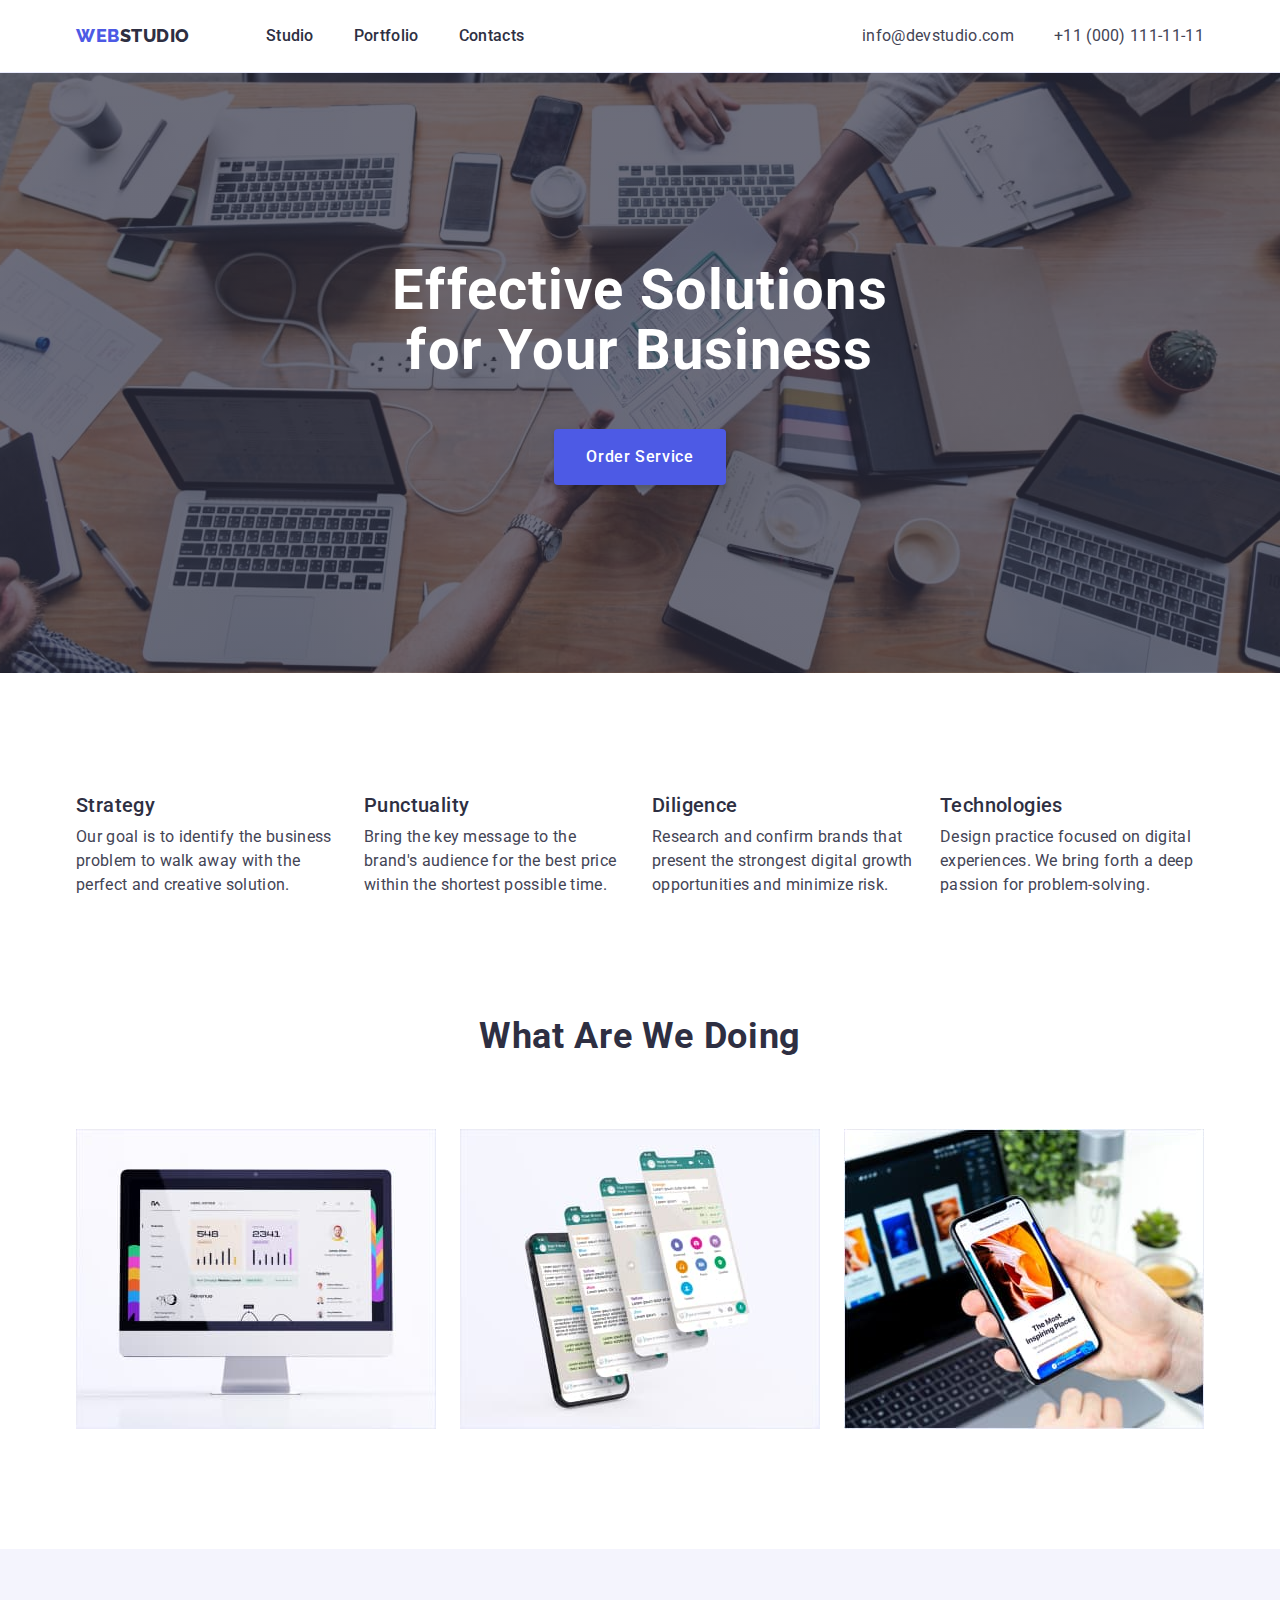
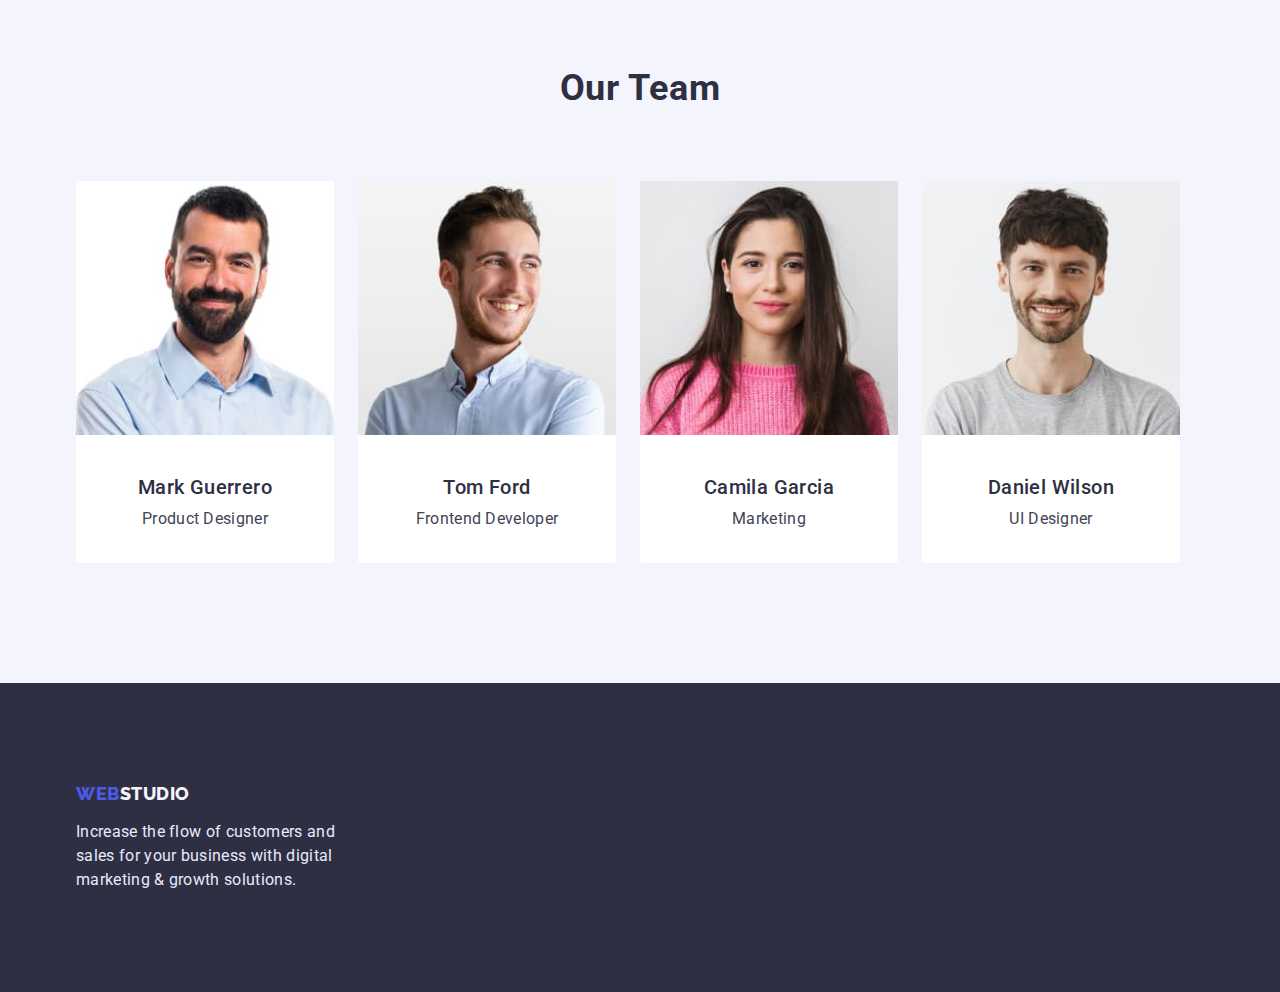
==== index.html @ 7dbf4156 "Hero+image" ====
<!DOCTYPE html>
<html lang="en">
  <head>
    <meta charset="UTF-8" />
    <meta http-equiv="X-UA-Compatible" content="IE=edge" />
    <meta name="viewport" content="width=device-width, initial-scale=1.0" />
    <title>Effective Solutions for Your Business</title>
    <link href="
https://cdn.jsdelivr.net/npm/modern-normalize@1.1.0/modern-normalize.min.css
" rel="stylesheet"></link>

    <link rel="preconnect" href="https://fonts.googleapis.com" />
    <link rel="preconnect" href="https://fonts.gstatic.com" crossorigin />
    <link
      href="https://fonts.googleapis.com/css2?family=Raleway:wght@800&family=Roboto:wght@400;500;700;900&display=swap"
      rel="stylesheet"
    />

    <link rel="stylesheet" href="./css/styles.css" />
  </head>
  <body>
    <!--HEADER-->
    <header class="header">
      <div class="container header-container">
      <nav class="navigation">
        <a class="logotype" href="./index.html">Web<span class="logotype-part-header">Studio</span></a>
        <ul class="header-list list">
          <li class="header-item">
            <a class="header-link link" href="">Studio</a>
          </li>
          <li class="header-item">
            <a class="header-link link" href="./portfolio.html">Portfolio</a>
          </li>
          <li class="header-item">
            <a class="header-link link" href="">Contacts</a>
          </li>
        </ul>
      </nav>
      <address class="address">
        <ul class="contact-list">
          <li>
            <a class="email" href="mailto:info@devstudio.com">info@devstudio.com</a>
          </li>
          <li>
            <a class="tel" href="tel:+110001111111">+11 (000) 111-11-11</a>
          </li>
        </ul>
      </address>
      </div>
    </header>
    <!--HERO-->
    <main>
      <section class="hero">
        <div class="hero-wrap">
        <h1 class="hero-titel">Effective Solutions for Your Business</h1>
        <button class="modal-btn" type="button">Order Service</button>
        </div>
      </section>
    
      <!--FEATURE-->
      <section class="feature section">
        <div class="container">
        <h2 class="feature-title">Features</h2>
        <ul class="feature-list">
          <li class="feature-item">
            <h3 class="feature-subtitle">Strategy</h3>
            <p class="feature-text">
              Our goal is to identify the business problem to walk away with the
              perfect and creative solution.
            </p>
          </li>
          <li class="feature-item">
            <h3 class="feature-subtitle">Punctuality</h3>
            <p class="feature-text">
              Bring the key message to the brand's audience for the best price
              within the shortest possible time.
            </p>
          </li>
          <li class="feature-item">
            <h3 class="feature-subtitle">Diligence</h3>
            <p class="feature-text">
              Research and confirm brands that present the strongest digital
              growth opportunities and minimize risk.
            </p>
          </li>
          <li class="feature-item">
            <h3 class="feature-subtitle">Technologies</h3>
            <p class="feature-text">
              Design practice focused on digital experiences. We bring forth a
              deep passion for problem-solving.
            </p>
          </li>
        </ul>
        </div>
      </section>
      <!--WORK-->
      <section class="works section">
        <div class="container">
        <h2 class="works-title">What are we doing</h2>

        <ul class="works-list">
          <li class="works-item">
            <img
              class="works-img"
              src="./images/monitor.jpg"
              alt="monitor"
              width="360"
              height="300"
            />
          </li>
          <li class="works-item">
            <img
              class="works-img"
              src="./images/menu.jpg"
              alt="menu"
              width="360"
              height="300"
            />
          </li>
          <li class="works-item">
            <img
              class="works-img"
              src="./images/smartphon.jpg"
              alt="smartphon"
              width="360"
              height="300"
            />
          </li>
        </ul>
        </div>
      </section>
      <!--TEAM-->
      <section class="team section">
        <div class="container">
        <h2 class="team-title">Our Team</h2>
        <ul class="team-list">
          <li class="team-item">
            <img
              class="team-img"
              src="./images/mark.jpg"
              alt="Mark"
              width="264"
              height="260"
            />
            <div class="team-wrap">
            <h3 class="team-name">Mark Guerrero</h3>
            <p class="team-position">Product Designer</p>
            </div>
          </li>

          <li class="team-item">
            <img
              class="team-img"
              src="./images/tom.jpg"
              alt="Tom"
              width="264"
              height="260"
            />
            <div class="team-wrap">
            <h3 class="team-name">Tom Ford</h3>
            <p class="team-position">Frontend Developer</p>
            </div>
          </li>

          <li class="team-item">
            <img
              class="team-img"
              src="./images/camila.jpg"
              alt="Camila"
              width="264"
              height="260"
            />
            <div class="team-wrap">
            <h3 class="team-name">Camila Garcia</h3>
            <p class="team-position">Marketing</p>
            </div>
          </li>

          <li class="team-item">
            <img
              class="team-img"
              src="./images/daniel.jpg"
              alt="Daniel"
              width="264"
              height="260"
            /><div class="team-wrap">
            <h3 class="team-name">Daniel Wilson</h3>
            <p class="team-position">UI Designer</p>
            </div>
          </li>
        </ul>
        </div>
      </section>
    </main>
    <!--FOOTER-->
      <footer class="footer">
        <div class="container">
      <a class="logotype-footer" href="./index.html">Web<span class="logotype-part-footer">Studio</span></a>
      <p class="footer-text">
        Increase the flow of customers and sales for your business with digital
        marketing & growth solutions.
      </p>
        </div>
      </footer>
  </body>
</html>
---- css/styles.css ----
:root {
  --primary-font: "Roboto", sans-serif;
  --secondary-font: "Raleway", sans-serif;
  --primary-text-color: #2e2f42;
  --secondary-text-color: #434455;
  --accent-color: #404bbf;
  --white-color: #ffffff;
  --background-color: #f4f4fd;
}

ul,
ol {
  list-style: none;
  text-decoration: none;
}

.list {
  list-style: none;
}

.link {
  text-decoration: none;
}

a {
  text-decoration: none;
}

body {
  font-family: "Roboto", sans-serif;
}

h1,
h2,
h3,
h4,
p {
  margin-top: 0;
  margin-bottom: 0;
}

ul,
ol {
  margin-top: 0;
  margin-bottom: 0;
  padding-left: 0;
}

img {
  display: block;
  max-width: 100%;
  height: auto;
}

* {
  box-sizing: border-box;
}

/*======================= HEADER =======================*/
.section {
  padding-top: 120px;
  /* padding-bottom: 120px;*/
}

.header {
  padding-top: 24px;
  padding-bottom: 24px;
  border-bottom: 1px solid #e7e9fc;
}

.header-container {
  display: flex;
  align-items: center;
}

.navigation {
  display: flex;
  align-items: center;
}

.logotype {
  font-family: "Raleway", sans-serif;
  font-weight: 800;
  font-size: 18px;
  line-height: 1.33;
  display: flex;
  align-items: center;
  letter-spacing: 0.03em;
  text-transform: uppercase;
  color: #4d5ae5;
  margin-right: 76px;
}

.logotype-part-header {
  color: #2e2f42;
}

.header-list {
  display: flex;
  align-items: center;
}

.header-item:not(:last-child) {
  margin-right: 40px;
}

.header-link {
  font-weight: 500;
  font-size: 16px;
  line-height: 1.5;
  letter-spacing: 0.02em;
  color: var(--primary-text-color);
}

.header-link:hover,
.header-link:focus {
  color: #4d5ae5;
}

.address {
  margin-left: auto;
}

.email {
  font-size: 16px;
  line-height: 1.5;
  letter-spacing: 0.02em;
  color: var(--secondary-text-color);
  font-style: normal;
}

.email:hover,
.email:focus {
  color: #4d5ae5;
}

.tel {
  font-size: 16px;
  line-height: 1.5;
  letter-spacing: 0.02em;
  color: var(--secondary-text-color);
  font-style: normal;
  margin-left: 40px;
}

.tel:hover,
.tel:focus {
  color: #4d5ae5;
}
.contact-list {
  display: flex;
  align-items: center;
}

/*======================= HERO =======================*/
.hero {
  text-align: center;
  padding-top: 188px;
  padding-bottom: 188px;
  background:  rgba(46, 47, 66, 0.7);
  background-image: linear-gradient(rgba(46, 47, 66, 0.7), rgba(46, 47, 66, 0.7)), url(../images/office.jpg);
  background-repeat: no-repeat;
  background-position: center;
  background-size: cover;

 
}

.hero-titel {
  font-size: 56px;
  line-height: 1.07;
  text-align: center;
  letter-spacing: 0.02em;
 /* background: var(--primary-text-color);*/
  color: var(--white-color);
  max-width: 500px;
  justify-content: center;
  margin-right: auto;
}

.modal-btn {
  padding-top: 16px;
  padding-bottom: 16px;
  padding-left: 32px;
  padding-right: 32px;
  font-weight: 500;
  font-family: "Roboto", sans-serif;
  font-size: 16px;
  line-height: 1.5;
  letter-spacing: 0.04em;
  cursor: pointer;
  background-color: #4d5ae5;
  color: var(--white-color);
  display: inline-block;
  border-radius: 4px;
  margin-top: 48px;
  box-shadow: 0px 4px 4px rgba(0, 0, 0, 0.15);
  border: none;
}

.modal-btn:hover,
.modal-btn:focus {
  background-color: var(--accent-color);
  color: var(--white-color);
}

.hero-wrap {
  display: inline-block;
}


/*======================= FEATURE =======================*/
.feature-title,
.filter-title {
  display: none;
}

.feature-list {
  display: flex;
  width: 264px;
  align-items: flex-start;
  padding: 0px;
  gap: 24px;
}

.feature-subtitle {
  font-family: "Roboto", sans-serif;
  font-weight: 500;
  font-size: 20px;
  line-height: 1.2;
  letter-spacing: 0.02em;
  color: var(--primary-text-color);
  margin-bottom: 8px;
  width: 264px;
}

.feature-text {
  font-family: "Roboto", sans-serif;
  font-size: 16px;
  line-height: 1.5;
  letter-spacing: 0.02em;
  color: var(--secondary-text-color);
  width: 264px;
}
/*======================= WORK =======================*/
.works {
  padding-bottom: 120px;
}
.works-title {
  font-size: 36px;
  line-height: 1.11;
  letter-spacing: 0.02em;
  text-transform: capitalize;
  color: var(--primary-text-color);
  text-align: center;
  margin-bottom: 72px;
}
.works-list {
  display: flex;
  gap: 24px;
}

/*======================== TEAM =======================*/
.team {
  background-color: var(--background-color);
  padding-bottom: 120px;
}

.team-title {
  font-size: 36px;
  line-height: 1.11;
  letter-spacing: 0.02em;
  text-transform: capitalize;
  color: var(--primary-text-color);
  text-align: center;
  margin-bottom: 72px;
}

.team-list {
  display: flex;
}
.team-name {
  font-weight: 500;
  font-size: 20px;
  line-height: 1.2;
  letter-spacing: 0.02em;
  color: var(--primary-text-color);
  margin: 8px;
  text-align: center;
}

.team-position {
  font-size: 16px;
  line-height: 1.5;
  letter-spacing: 0.02em;
  color: var(--secondary-text-color);
  text-align: center;
}

.team-item {
  /*flex-basis: calc((100%-64px) / 4);*/
  border-radius: 0px 0px 4px 4px;
  background-color: #ffffff;
  margin-right: 24px;
}
.team-wrap {
  padding-top: 32px;
  padding-bottom: 32px;
}
/*======================= FOOTER =======================*/

.footer-text {
  font-size: 16px;
  line-height: 1.5;
  letter-spacing: 0.02em;
  color: #e7e9fc;
  max-width: 264px;
  margin-top: 16px;
}

.logotype-part-footer {
  color: #f4f4fd;
}

.logotype-footer {
  font-family: "Raleway", sans-serif;
  color: #4d5ae5;
  font-weight: 800;
  font-size: 18px;
  line-height: 21px;

  display: flex;
  align-items: center;
  letter-spacing: 0.03em;
  text-transform: uppercase;
}
.footer {
  padding-top: 100px;
  padding-bottom: 100px;
  background-color: var(--primary-text-color);
}

/*======================= FILTER =======================*/
.portfolio-page {
  padding-top: 96px;
  padding-bottom: 120px;
}
.filter-btn {
  font-family: "Roboto", sans-serif;
  font-weight: 500;
  font-size: 16px;
  line-height: 1.5;
  display: flex;
  align-items: center;
  text-align: center;
  letter-spacing: 0.04em;
  color: #4d5ae5;
  padding: 12px 24px;
}

.filter-btn:hover,
.filter-btn:focus {
  background-color: var(--accent-color);
  color: var(--white-color);
}

.filter-list {
  display: flex;
  justify-content: center;
  gap: 24px;
  /* margin-top: 96px;*/
  margin-bottom: 72px;
}

/*======================= Project Card =======================*/
.card-title {
  font-weight: 500;
  font-size: 20px;
  line-height: 1.2;
  letter-spacing: 0.02em;
  color: var(--primary-text-color);
  margin-bottom: 8px;
}

.card-text {
  font-size: 16px;
  line-height: 1.5;
  letter-spacing: 0.02em;
  color: var(--secondary-text-color);
}

.card-list {
  display: flex;
  flex-wrap: wrap;
  column-gap: 24px;
  row-gap: 48px;
  margin-top: 72px;
}
.card-item {
  width: calc((100% - 48px) / 3);
  border: 1px solid #e7e9fc;
}

.card-wrap {
  padding-top: 32px;
  padding-bottom: 32px;
  padding-left: 16px;
}

/*======================= CONTAINER ==========================*/
.container {
  width: 1158px;
  padding-left: 15px;
  padding-right: 15px;

  margin-left: auto;
  margin-right: auto;
}
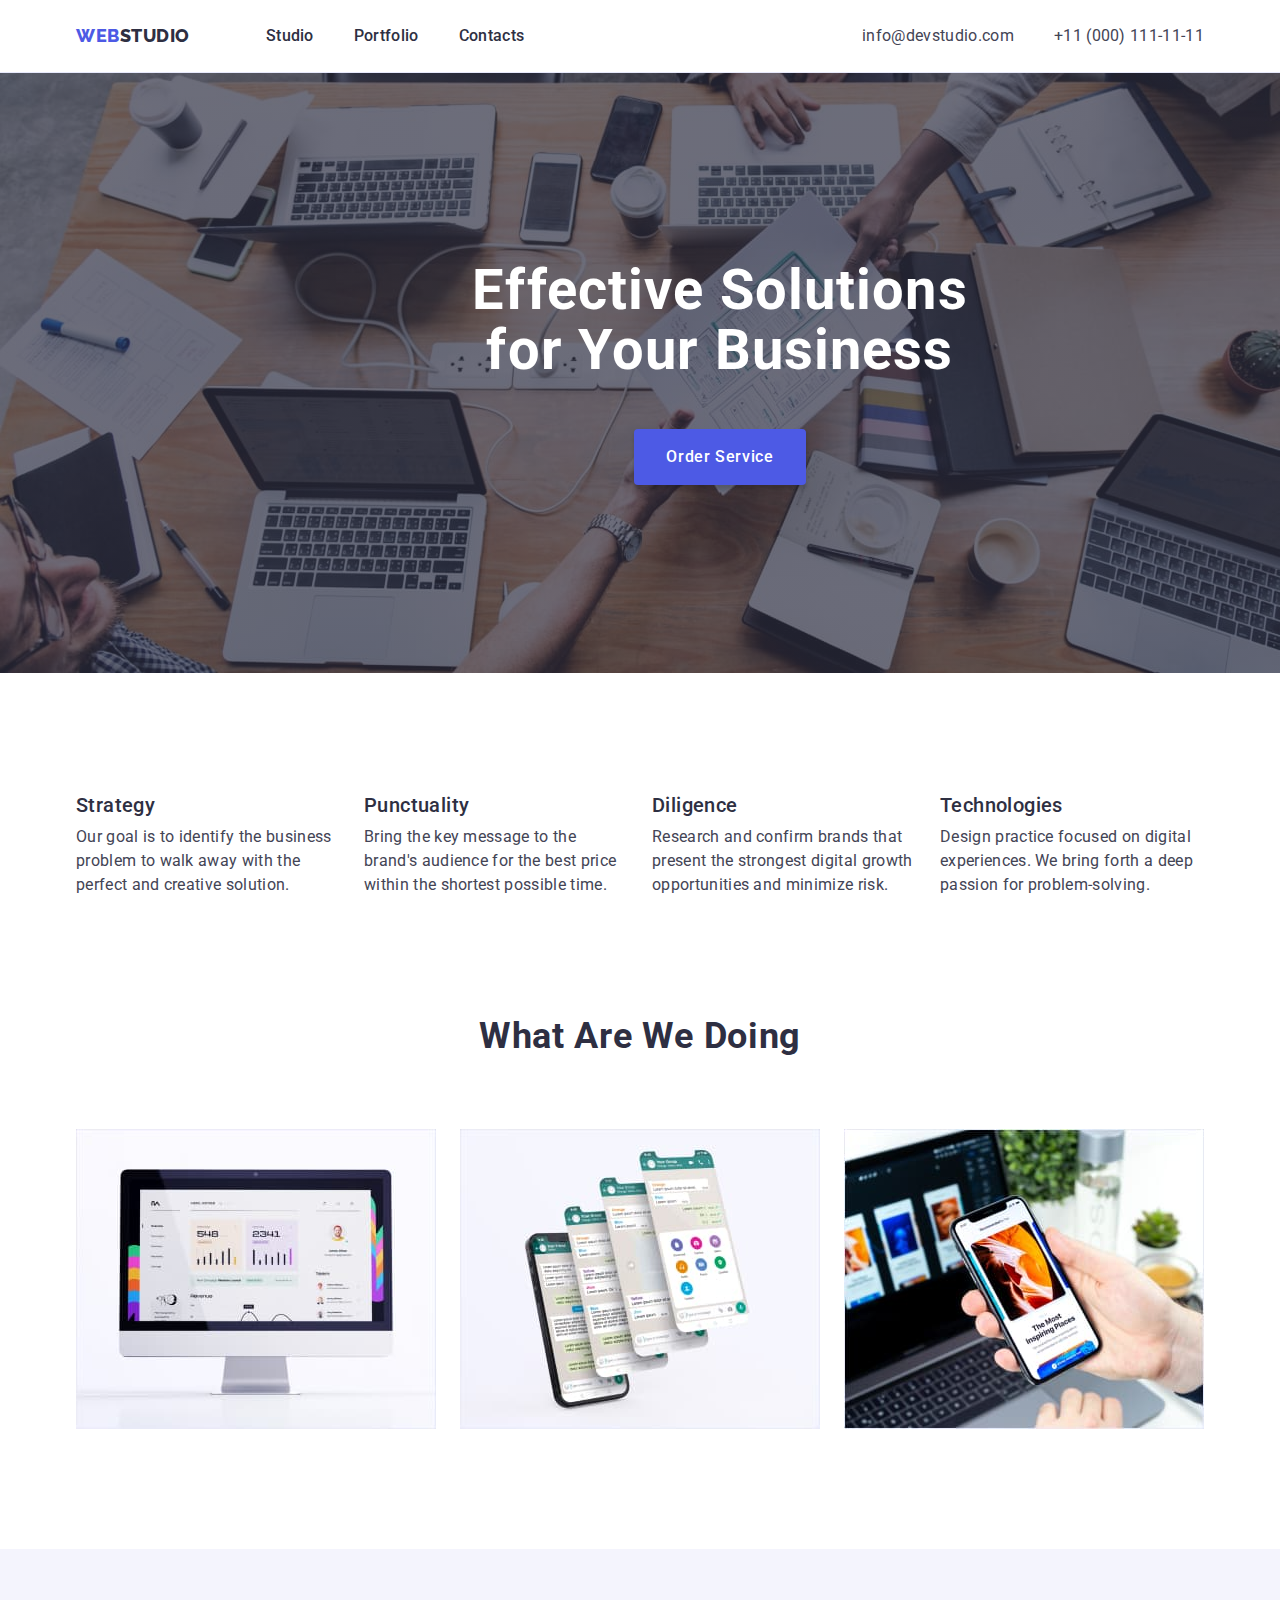
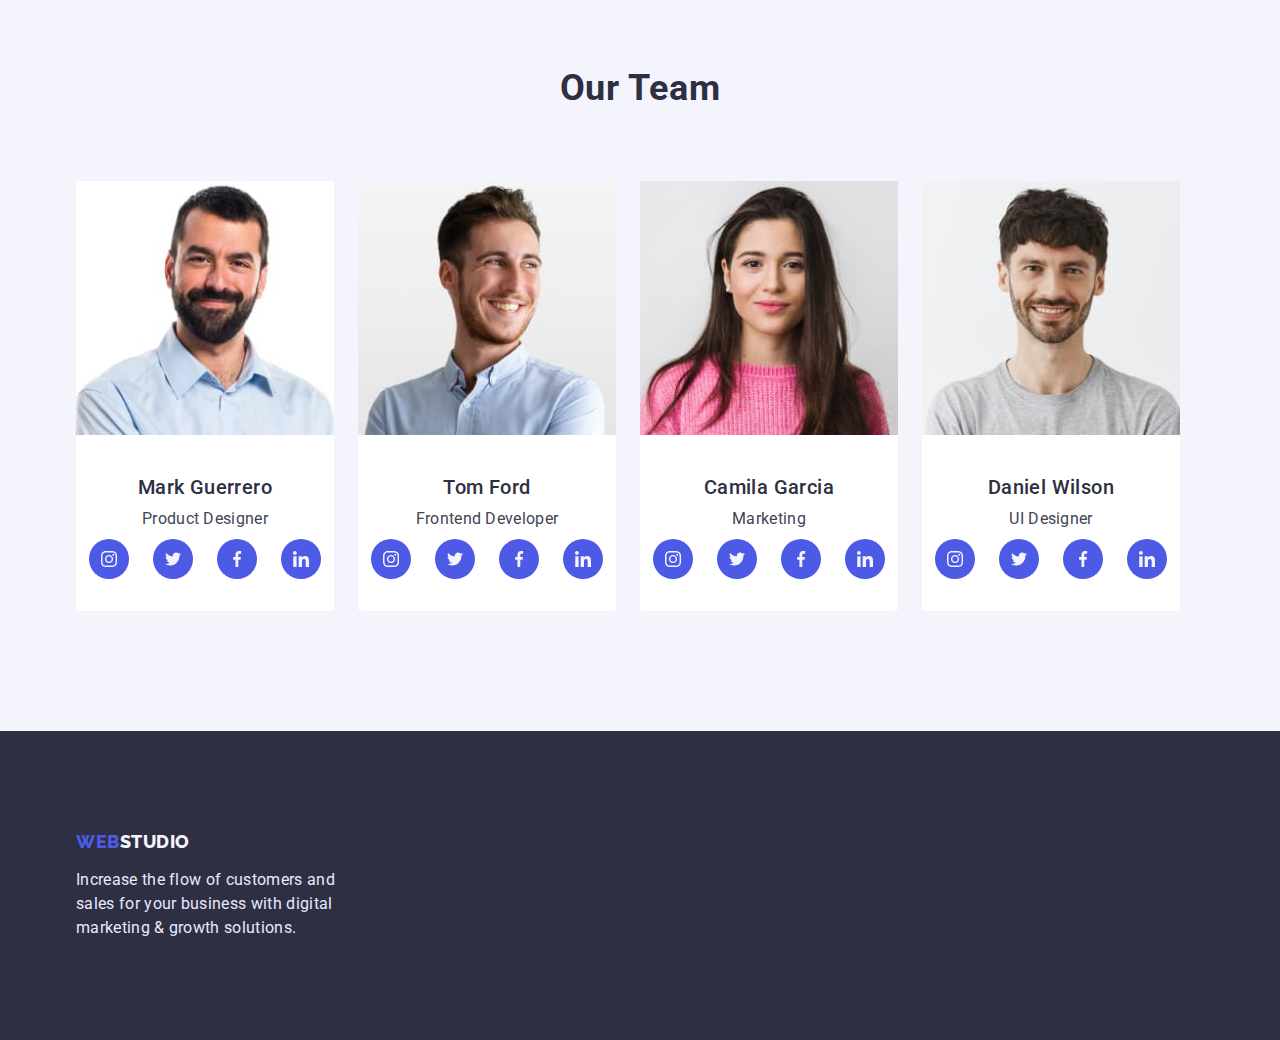
==== commit eccd82e1: "Team soc-icon" ====
--- a/index.html
+++ b/index.html
@@ -145,6 +145,36 @@
             <div class="team-wrap">
             <h3 class="team-name">Mark Guerrero</h3>
             <p class="team-position">Product Designer</p>
+            <ul class="team-soc-list list">
+              <li class="team-soc-item">
+                <a class="team-soc-link link" href="">
+                  <svg class="team-soc-icon" width="16" height="16">
+                    <use href="./images/icons.svg#icon-instagram"></use>
+                  </svg>
+                </a>
+              </li>
+              <li class="team-soc-item">
+                <a class="team-soc-link link" href="">
+                  <svg class="team-soc-icon" width="16" height="16">
+                    <use href="./images/icons.svg#icon-twitter"></use>
+                  </svg>
+                </a>
+              </li>
+              <li class="team-soc-item">
+                <a class="team-soc-link link" href="">
+                  <svg class="team-soc-icon" width="16" height="16">
+                    <use href="./images/icons.svg#icon-facebook"></use>
+                  </svg>
+                </a>
+              </li>
+              <li class="team-soc-item">
+                <a class="team-soc-link link" href="">
+                  <svg class="team-soc-icon" width="16" height="16">
+                    <use href="./images/icons.svg#icon-linkedin"></use>
+                  </svg>
+                </a>
+              </li>
+            </ul>
             </div>
           </li>
 
@@ -159,6 +189,35 @@
             <div class="team-wrap">
             <h3 class="team-name">Tom Ford</h3>
             <p class="team-position">Frontend Developer</p>
+            <ul class="team-soc-list list">
+              <li class="team-soc-item">
+                <a class="team-soc-link link" href="">
+                  <svg class="team-soc-icon" width="16" height="16">
+                    <use href="./images/icons.svg#icon-instagram"></use>
+                  </svg>
+                </a>
+              </li>
+              <li class="team-soc-item">
+                <a class="team-soc-link link" href="">
+                  <svg class="team-soc-icon" width="16" height="16">
+                    <use href="./images/icons.svg#icon-twitter"></use>
+                  </svg>
+                </a>
+              </li>
+              <li class="team-soc-item">
+                <a class="team-soc-link link" href="">
+                  <svg class="team-soc-icon" width="16" height="16">
+                  <use href="./images/icons.svg#icon-facebook"></use>
+                </svg></a>
+              </li>
+              <li class="team-soc-item">
+                <a class="team-soc-link link" href="">
+                  <svg class="team-soc-icon" width="16" height="16">
+                    <use href="./images/icons.svg#icon-linkedin"></use>
+                  </svg>
+                </a>
+              </li>
+            </ul>
             </div>
           </li>
 
@@ -173,6 +232,34 @@
             <div class="team-wrap">
             <h3 class="team-name">Camila Garcia</h3>
             <p class="team-position">Marketing</p>
+            <ul class="team-soc-list list">
+              <li class="team-soc-item">
+                <a class="team-soc-link link" href="">
+                  <svg class="team-soc-icon" width="16" height="16">
+                    <use href="./images/icons.svg#icon-instagram"></use>
+                  </svg>
+                </a>
+              </li>
+              <li class="team-soc-item">
+                <a class="team-soc-link link" href="">
+                  <svg class="team-soc-icon" width="16" height="16">
+                    <use href="./images/icons.svg#icon-twitter"></use>
+                  </svg>
+                </a>
+              </li>
+              <li class="team-soc-item">
+                <a class="team-soc-link link" href=""><svg class="team-soc-icon" width="16" height="16">
+                  <use href="./images/icons.svg#icon-facebook"></use>
+                </svg></a>
+              </li>
+              <li class="team-soc-item">
+                <a class="team-soc-link link" href="">
+                  <svg class="team-soc-icon" width="16" height="16">
+                    <use href="./images/icons.svg#icon-linkedin"></use>
+                  </svg>
+                </a>
+              </li>
+            </ul>
             </div>
           </li>
 
@@ -186,6 +273,35 @@
             /><div class="team-wrap">
             <h3 class="team-name">Daniel Wilson</h3>
             <p class="team-position">UI Designer</p>
+            <ul class="team-soc-list list">
+              <li class="team-soc-item">
+                <a class="team-soc-link link" href="">
+                  <svg class="team-soc-icon" width="16" height="16">
+                    <use href="./images/icons.svg#icon-instagram"></use>
+                  </svg>
+                </a>
+              </li>
+              <li class="team-soc-item">
+                <a class="team-soc-link link" href="">
+                  <svg class="team-soc-icon" width="16" height="16">
+                    <use href="./images/icons.svg#icon-twitter"></use>
+                  </svg>
+                </a>
+              </li>
+              <li class="team-soc-item">
+                <a class="team-soc-link link" href="">
+                  <svg class="team-soc-icon" width="16" height="16">
+                  <use href="./images/icons.svg#icon-facebook"></use>
+                </svg></a>
+              </li>
+              <li class="team-soc-item">
+                <a class="team-soc-link link" href="">
+                  <svg class="team-soc-icon" width="16" height="16">
+                    <use href="./images/icons.svg#icon-linkedin"></use>
+                  </svg>
+                </a>
+              </li>
+            </ul>
             </div>
           </li>
         </ul>
--- a/css/styles.css
+++ b/css/styles.css
@@ -157,6 +157,10 @@
   text-align: center;
   padding-top: 188px;
   padding-bottom: 188px;
+  min-width: 1440px;
+  height: 600px;
+  margin-left: auto;
+  margin-right: auto;
   background:  rgba(46, 47, 66, 0.7);
   background-image: linear-gradient(rgba(46, 47, 66, 0.7), rgba(46, 47, 66, 0.7)), url(../images/office.jpg);
   background-repeat: no-repeat;
@@ -295,6 +299,7 @@
   letter-spacing: 0.02em;
   color: var(--secondary-text-color);
   text-align: center;
+  margin-bottom: 8px;
 }
 
 .team-item {
@@ -307,6 +312,36 @@
   padding-top: 32px;
   padding-bottom: 32px;
 }
+
+.team-soc-list {
+  display: flex;
+  justify-content: center;
+  gap: 24px;
+
+}
+
+.team-soc-item {
+width: 40px;
+height: 40px;
+}
+
+.team-soc-link {
+  width: 100%;
+  height: 100%;
+  border-radius: 50%;
+  display: flex;
+  justify-content: center;
+  align-items: center;
+  background-color: #4d5ae5;
+
+}
+.team-soc-icon {
+  fill: #F4F4FD;
+}
+
+.team-soc-link:is(:hover, :focus) {
+  background-color: var(--accent-color);
+}
 /*======================= FOOTER =======================*/
 
 .footer-text {
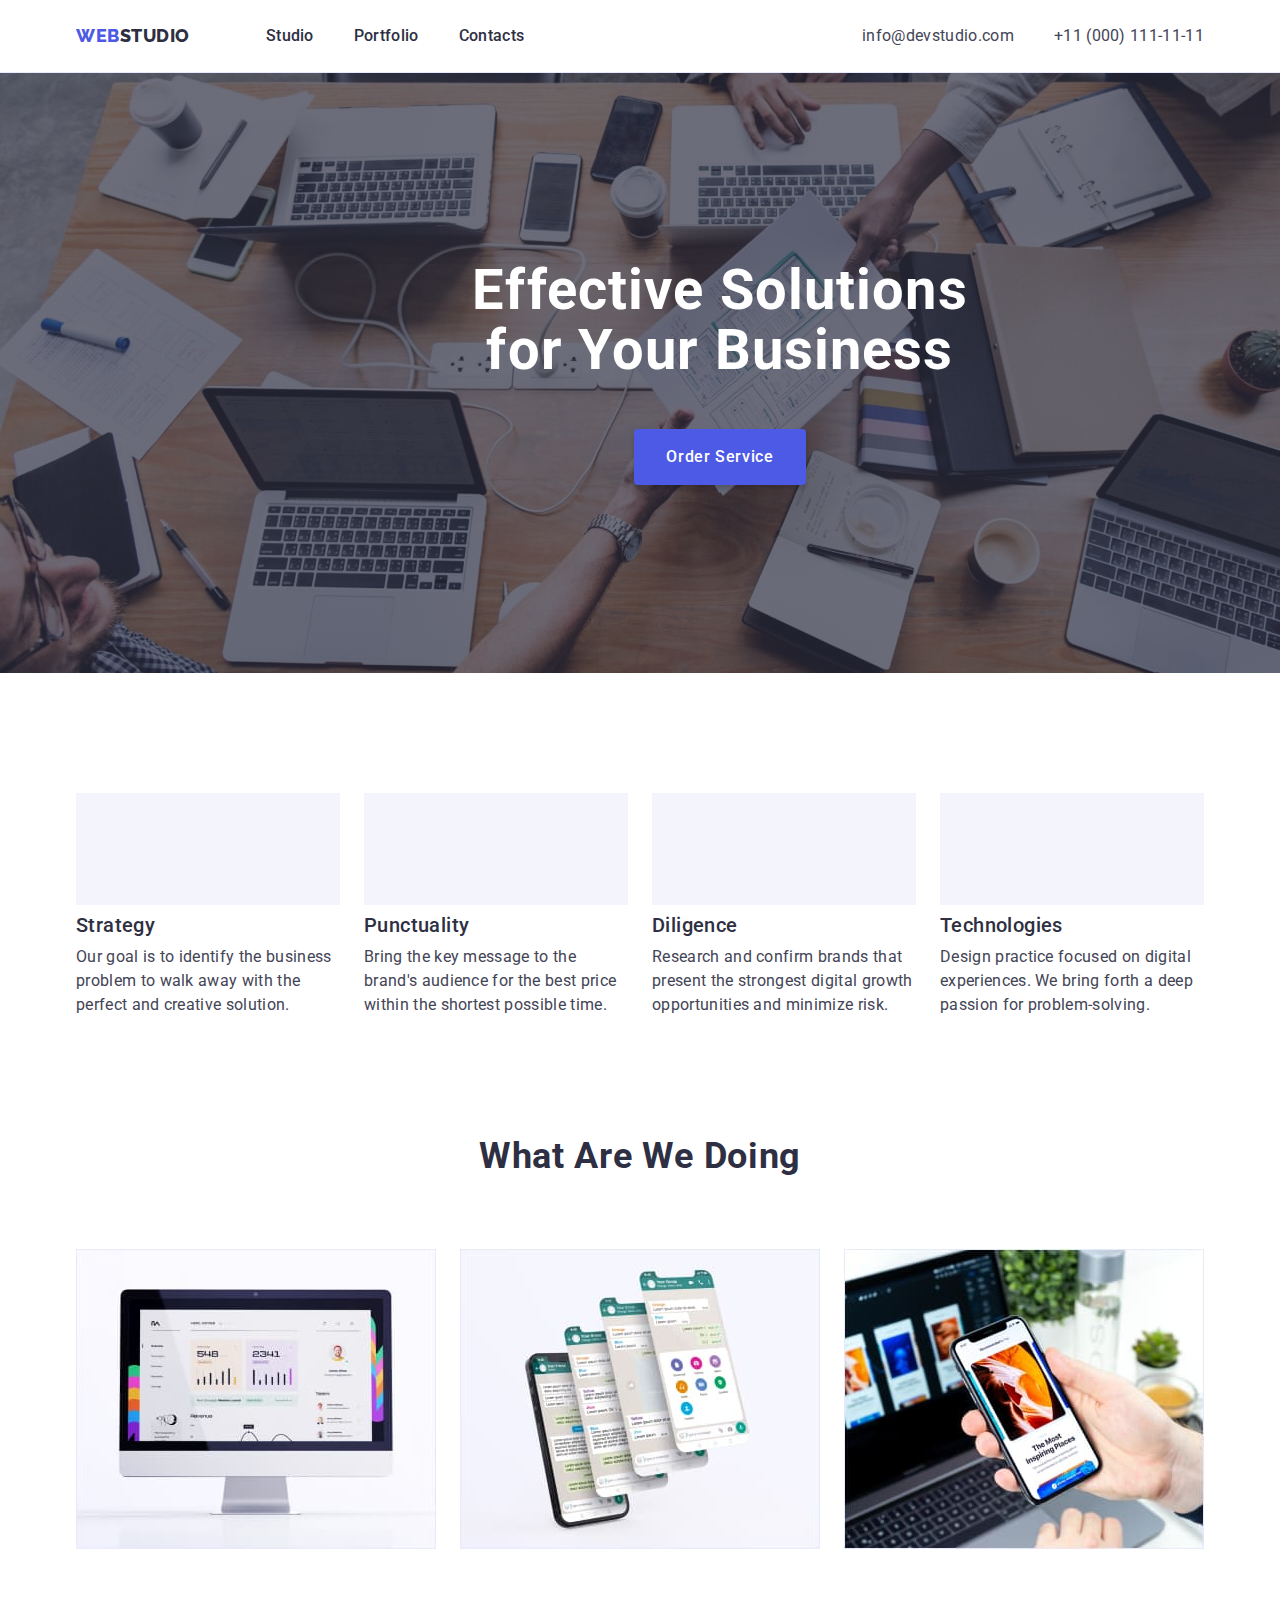
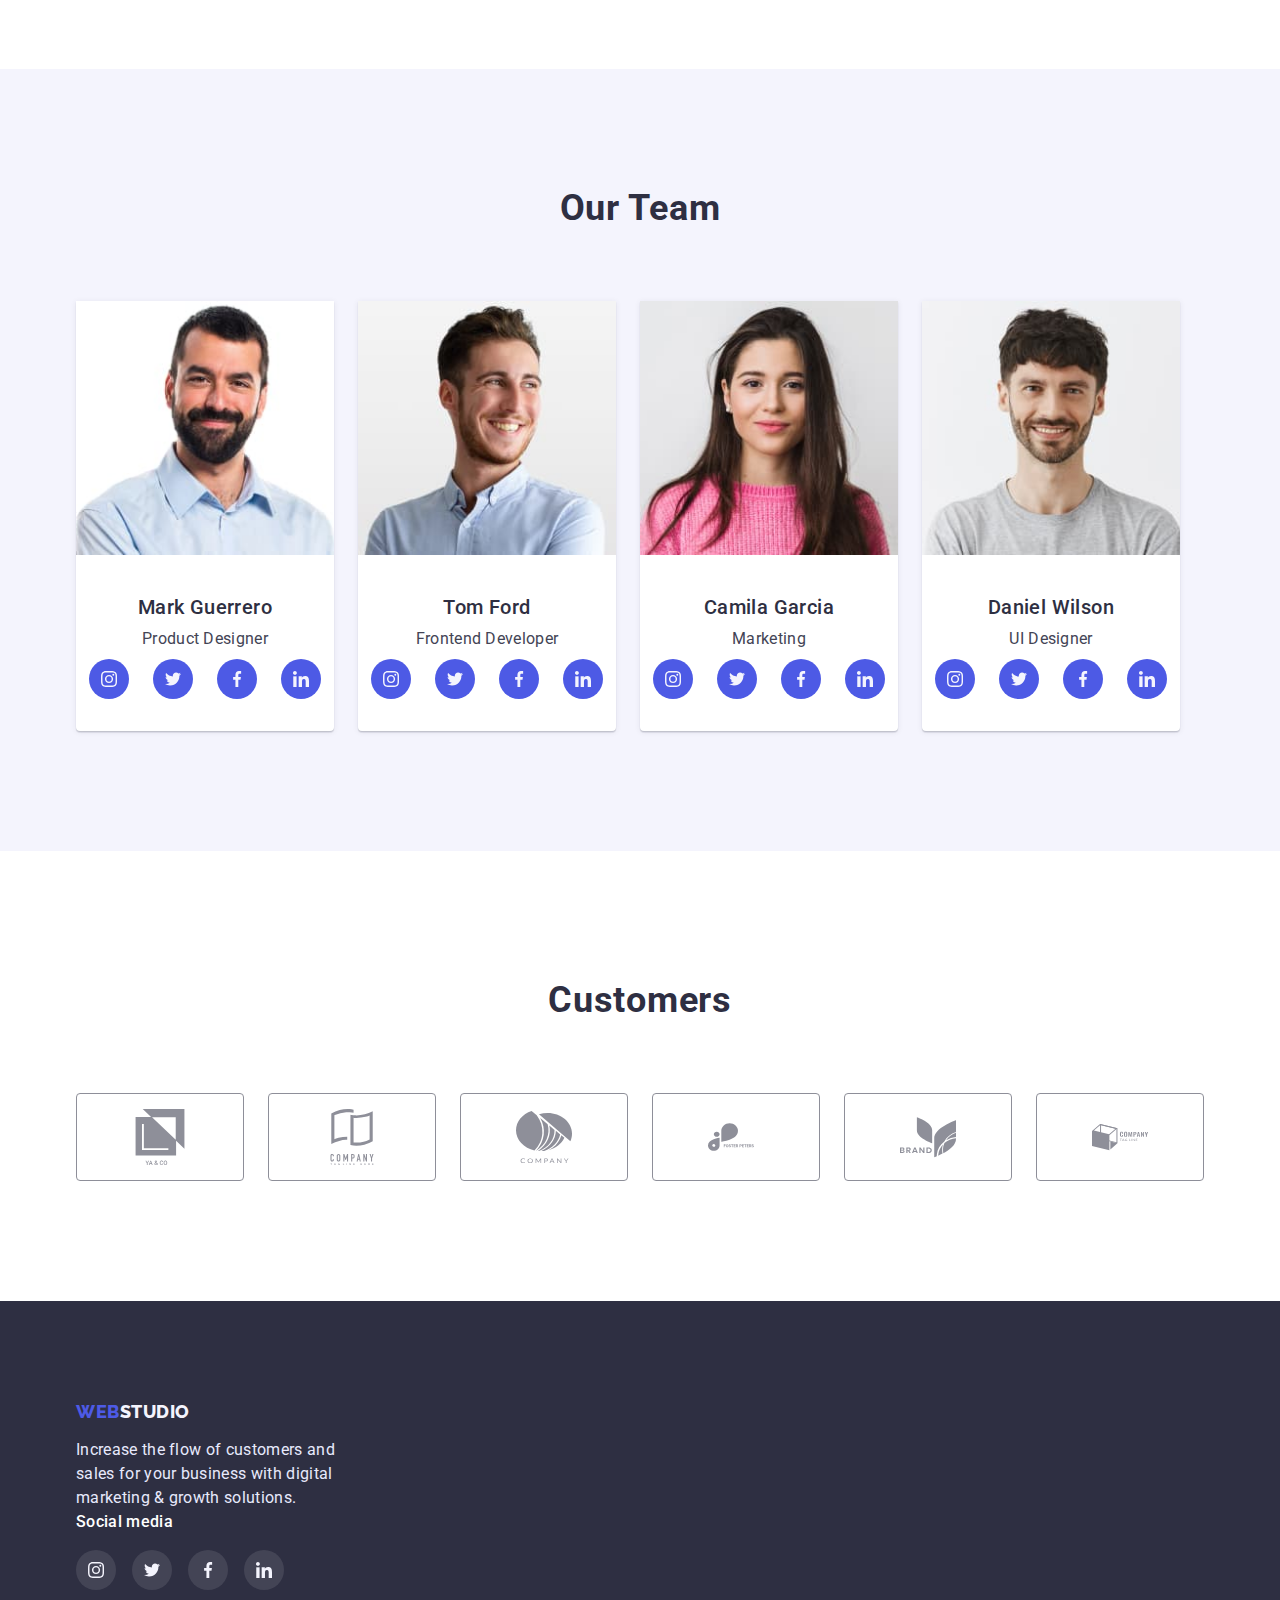
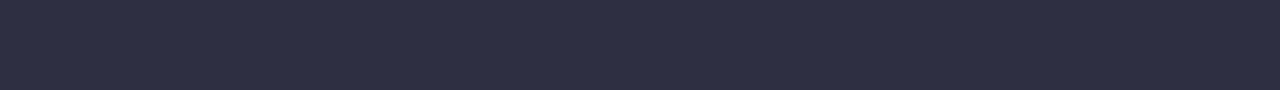
==== commit 0a8df003: "тінь." ====
--- a/index.html
+++ b/index.html
@@ -62,28 +62,28 @@
         <div class="container">
         <h2 class="feature-title">Features</h2>
         <ul class="feature-list">
-          <li class="feature-item">
+          <li class="feature-item icon-antenna">
             <h3 class="feature-subtitle">Strategy</h3>
             <p class="feature-text">
               Our goal is to identify the business problem to walk away with the
               perfect and creative solution.
             </p>
           </li>
-          <li class="feature-item">
+          <li class="feature-item icon-vector">
             <h3 class="feature-subtitle">Punctuality</h3>
             <p class="feature-text">
               Bring the key message to the brand's audience for the best price
               within the shortest possible time.
             </p>
           </li>
-          <li class="feature-item">
+          <li class="feature-item icon-diagram">
             <h3 class="feature-subtitle">Diligence</h3>
             <p class="feature-text">
               Research and confirm brands that present the strongest digital
               growth opportunities and minimize risk.
             </p>
           </li>
-          <li class="feature-item">
+          <li class="feature-item icon-astronaut">
             <h3 class="feature-subtitle">Technologies</h3>
             <p class="feature-text">
               Design practice focused on digital experiences. We bring forth a
@@ -307,16 +307,99 @@
         </ul>
         </div>
       </section>
+      <section class="customers">
+        <div class="container">
+          <h2 class="customers-title">Customers</h2>
+          <ul class="company-list list">
+            <li class="company-item">
+              <a class="company-link link" href="">
+              <svg class="company-icon" width="104" height="56">
+                <use href="./images/icons.svg#icon-ya"></use>
+              </svg>
+              </a>
+            </li>
+            <li class="company-item">
+              <a class="company-link link" href="">
+              <svg class="company-icon" width="104" height="56">
+                <use href="./images/icons.svg#icon-tagline"></use>
+              </svg>
+              </a>
+            </li>
+            <li class="company-item">
+              <a class="company-link link" href="">
+              <svg class="company-icon" width="104" height="56">
+                <use href="./images/icons.svg#icon-object"></use>
+              </svg>
+              </a>
+            </li>
+            <li class="company-item">
+              <a class="company-link link" href="">
+              <svg class="company-icon" width="104" height="56">
+                <use href="./images/icons.svg#icon-foster"></use>
+              </svg>
+              </a>
+            </li>
+            <li class="company-item">
+              <a class="company-link link" href="">
+              <svg class="company-icon" width="104" height="56">
+                <use href="./images/icons.svg#icon-brand"></use>
+              </svg>
+              </a>
+            </li>
+            <li class="company-item">
+              <a class="company-link link" href="">
+                <svg class="company-icon" width="104" height="56">
+                  <use href="./images/icons.svg#icon-compani"></use>
+                </svg>
+                </a>
+            </li>
+
+          </ul>
+
+        </div>
+
+      </section>
     </main>
     <!--FOOTER-->
-      <footer class="footer">
-        <div class="container">
+    <footer class="footer">
+      <div class="container">
       <a class="logotype-footer" href="./index.html">Web<span class="logotype-part-footer">Studio</span></a>
       <p class="footer-text">
         Increase the flow of customers and sales for your business with digital
         marketing & growth solutions.
       </p>
-        </div>
+      
+          <p class="footer-text-soc">Social media</p>
+            <ul class="footer-soc-list list">
+              <li class="footer-soc-item">
+                <a class="footer-soc-link link" href="">
+                  <svg class="footer-soc-icon" width="16" height="16">
+                    <use href="./images/icons.svg#icon-instagram"></use>
+                  </svg>
+                </a>
+              </li>
+              <li class="footer-soc-item">
+                <a class="footer-soc-link link" href="">
+                  <svg class="footer-soc-icon" width="16" height="16">
+                    <use href="./images/icons.svg#icon-twitter"></use>
+                  </svg>
+                </a>
+              </li>
+              <li class="footer-soc-item">
+                <a class="footer-soc-link link" href=""><svg class="team-soc-icon" width="16" height="16">
+                  <use href="./images/icons.svg#icon-facebook"></use>
+                </svg></a>
+              </li>
+              <li class="footer-soc-item">
+                <a class="footer-soc-link link" href="">
+                  <svg class="footer-soc-icon" width="16" height="16">
+                    <use href="./images/icons.svg#icon-linkedin"></use>
+                  </svg>
+                </a>
+              </li>
+            </ul>
+      
+          </div>
       </footer>
   </body>
 </html>
--- a/css/styles.css
+++ b/css/styles.css
@@ -246,6 +246,31 @@
   color: var(--secondary-text-color);
   width: 264px;
 }
+
+.feature-item::before {
+  display: block;
+  content: "";
+  height: 112px;
+  background-size: 64px;
+  background-repeat: no-repeat;
+  background-position: center;
+  background-color: var(--background-color);
+  margin-bottom: 8px;
+}
+
+.icon-antenna:before {
+  background-image: url(../images/antenna.svg);
+
+}
+.icon-vector:before {
+  background-image: url(../images/Vector.svg);
+}
+.icon-diagram:before {
+  background-image: url(../images/diagram.svg);
+}
+.icon-astronaut:before {
+  background-image: url(../images/astronaut.svg);
+}
 /*======================= WORK =======================*/
 .works {
   padding-bottom: 120px;
@@ -268,6 +293,8 @@
 .team {
   background-color: var(--background-color);
   padding-bottom: 120px;
+  
+
 }
 
 .team-title {
@@ -307,6 +334,9 @@
   border-radius: 0px 0px 4px 4px;
   background-color: #ffffff;
   margin-right: 24px;
+  box-shadow: 0px 1px 6px rgba(46, 47, 66, 0.08), 0px 1px 1px rgba(46, 47, 66, 0.16), 0px 2px 1px rgba(46, 47, 66, 0.08);
+
+
 }
 .team-wrap {
   padding-top: 32px;
@@ -342,8 +372,58 @@
 .team-soc-link:is(:hover, :focus) {
   background-color: var(--accent-color);
 }
+
+/*======================= CUSTOMERS ====================*/
+.customers {
+  padding-bottom: 120px;
+}
+.customers-title {
+  font-weight: 700;
+font-size: 36px;
+line-height: 1.11;
+text-align: center;
+letter-spacing: 0.02em;
+text-transform: capitalize;
+color: #2E2F42;
+padding-top: 130px;
+padding-bottom: 72px;
+
+
+}
+
+.company-list {
+  display: flex;
+  gap: 24px;
+  
+}
+
+.company-item {
+ width: calc((100% - 120px) / 6);
+ height: 88px;
+
+}
+.company-link {
+  width: 100%;
+  height: 100%;
+  border: 1px solid #8E8F99;
+border-radius: 4px;
+display: flex;
+align-items: center;
+justify-content: center;
+}
+.company-icon {
+fill: #8E8F99;
+}
+.company-link:is(:hover, :focus) {
+  background-color: var(--accent-color);
+}
+
 /*======================= FOOTER =======================*/
-
+.footer {
+  padding-top: 100px;
+  padding-bottom: 100px;
+  background-color: var(--primary-text-color);
+}
 .footer-text {
   font-size: 16px;
   line-height: 1.5;
@@ -351,7 +431,10 @@
   color: #e7e9fc;
   max-width: 264px;
   margin-top: 16px;
-}
+  display: flex;
+
+}
+
 
 .logotype-part-footer {
   color: #f4f4fd;
@@ -369,12 +452,49 @@
   letter-spacing: 0.03em;
   text-transform: uppercase;
 }
-.footer {
-  padding-top: 100px;
-  padding-bottom: 100px;
-  background-color: var(--primary-text-color);
-}
-
+
+.footer-soc-list {
+  display: flex;
+  gap: 16px;
+
+}
+
+.footer-soc-item {
+width: 40px;
+height: 40px;
+}
+
+.footer-soc-link {
+  width: 100%;
+  height: 100%;
+  border-radius: 50%;
+  display: flex;
+  justify-content: center;
+  align-items: center;
+  background: rgba(255, 255, 255, 0.1);
+
+}
+.footer-soc-icon {
+  fill: #F4F4FD;
+}
+
+.footer-soc-link:is(:hover, :focus) {
+  background-color: #31D0AA;
+}
+.footer-text-soc {
+  font-family: "Roboto", sans-serif;
+  display: flex;
+  font-weight: 500;
+font-size: 16px;
+line-height: 1.5;
+letter-spacing: 0.02em;
+color: #FFFFFF;
+text-align: center;
+justify-content: left;
+margin-bottom: 16px;
+
+
+}
 /*======================= FILTER =======================*/
 .portfolio-page {
   padding-top: 96px;
@@ -391,12 +511,20 @@
   letter-spacing: 0.04em;
   color: #4d5ae5;
   padding: 12px 24px;
+  cursor: pointer;
+  background: #F4F4FD;
+border: 1px solid #E7E9FC;
+border-radius: 4px;
+
 }
 
 .filter-btn:hover,
 .filter-btn:focus {
   background-color: var(--accent-color);
   color: var(--white-color);
+  background: #404BBF;
+box-shadow: 0px 3px 1px rgba(0, 0, 0, 0.1), 0px 2px 1px rgba(0, 0, 0, 0.08), 0px 2px 2px rgba(0, 0, 0, 0.12);
+border-radius: 4px;
 }
 
 .filter-list {
@@ -434,6 +562,8 @@
 .card-item {
   width: calc((100% - 48px) / 3);
   border: 1px solid #e7e9fc;
+box-shadow: 0px 1px 6px rgba(46, 47, 66, 0.08);
+cursor: pointer;
 }
 
 .card-wrap {
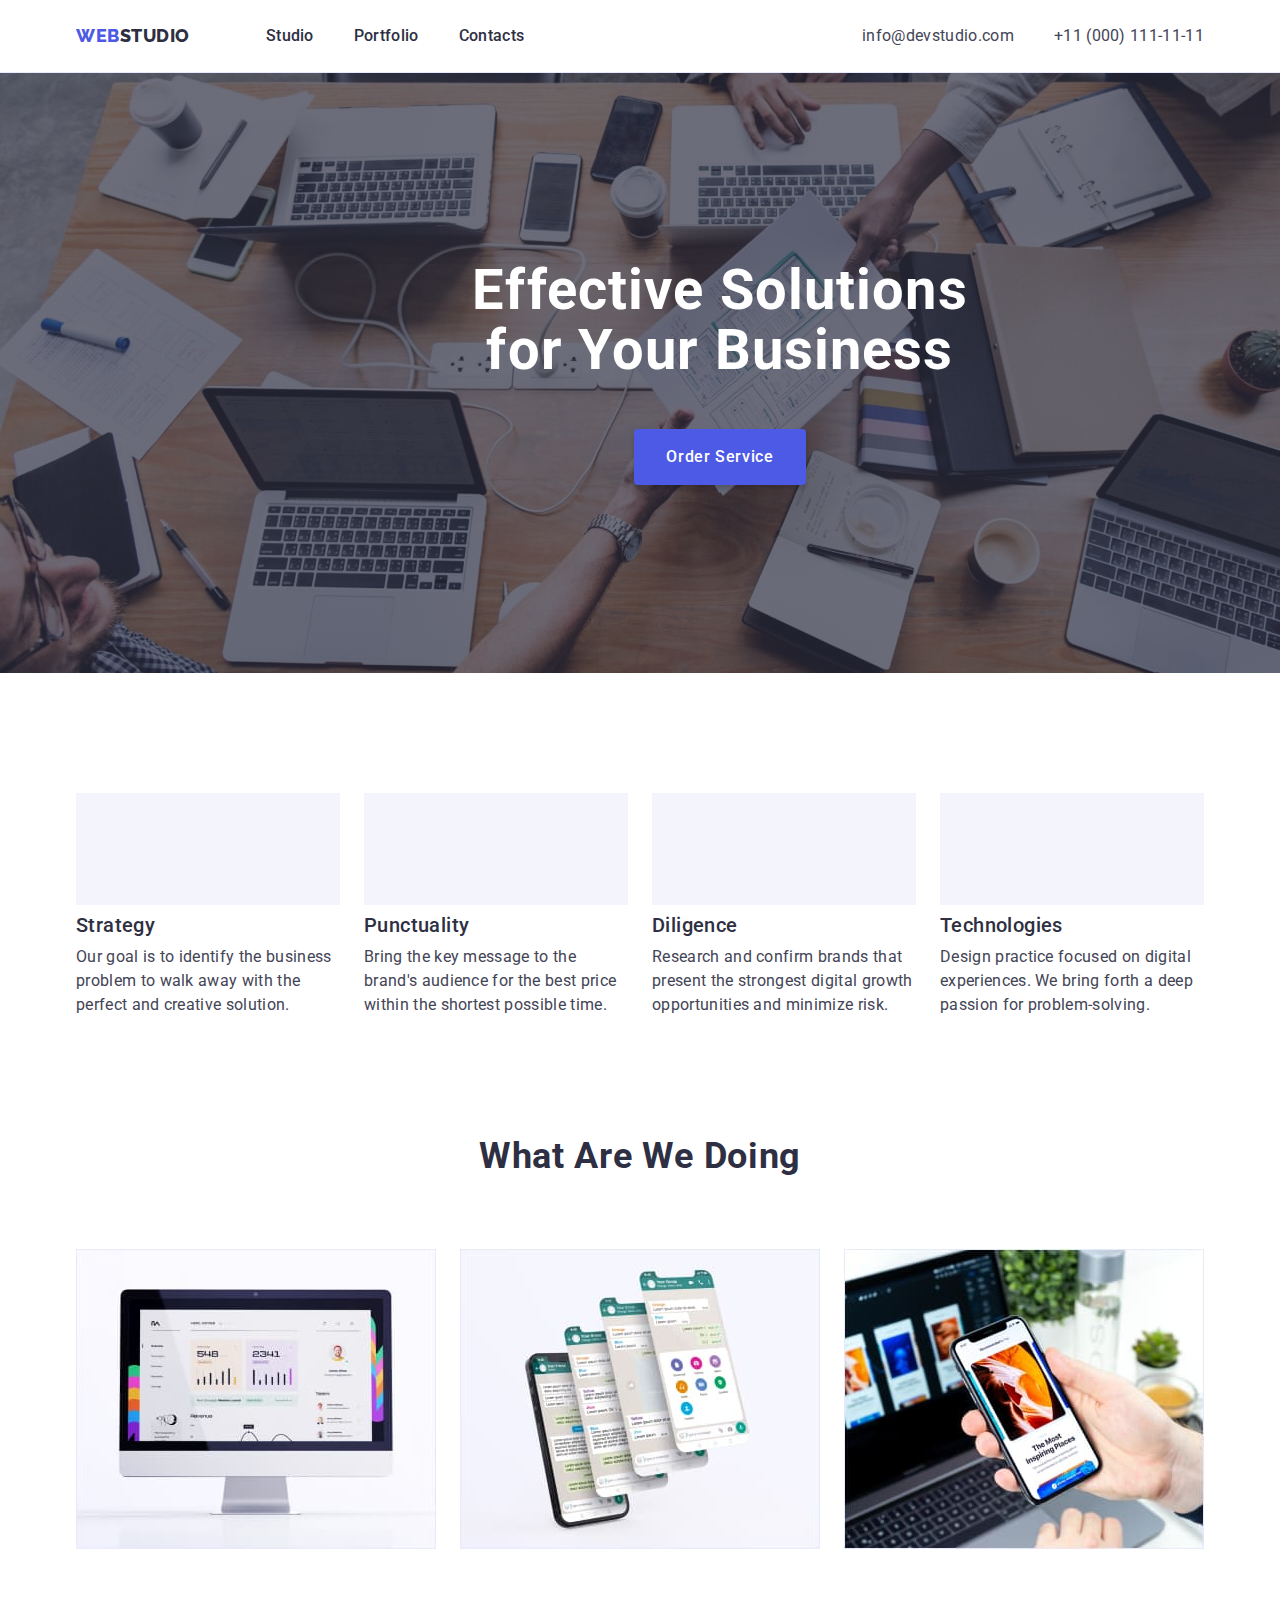
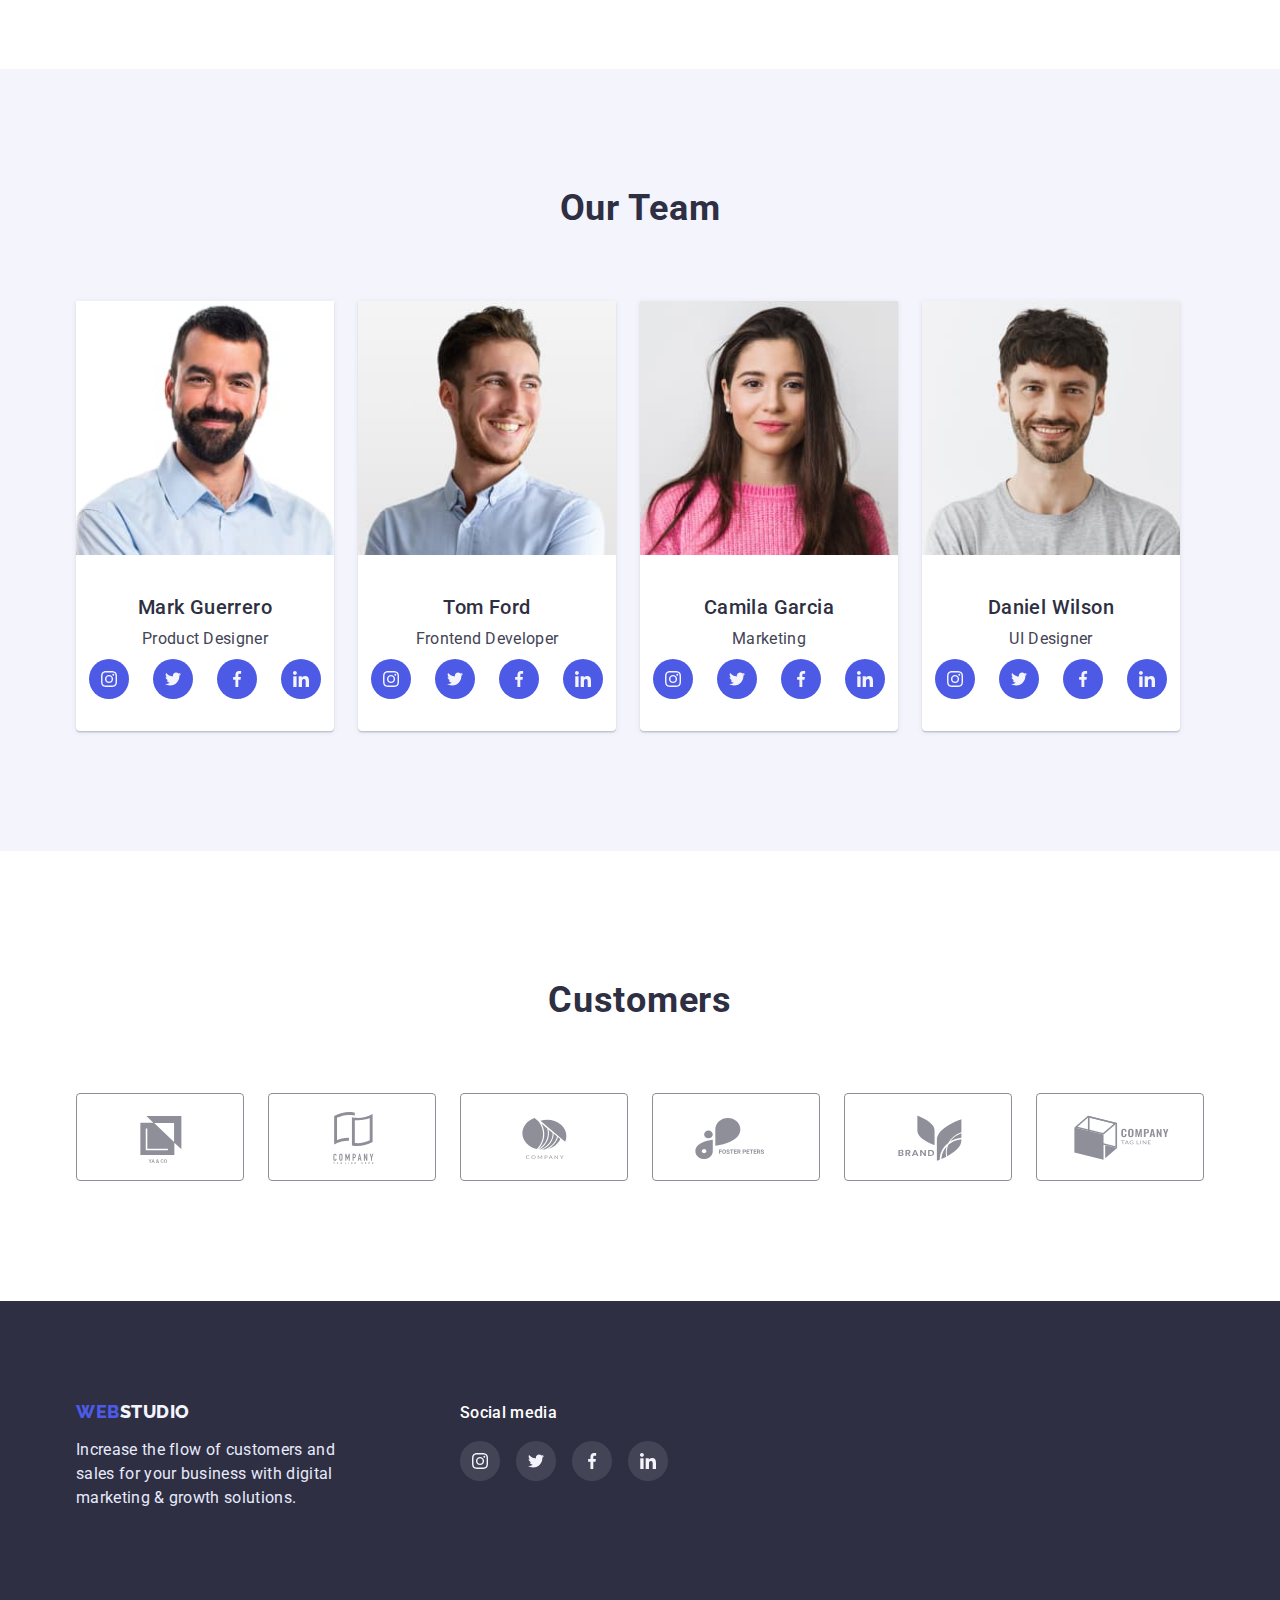
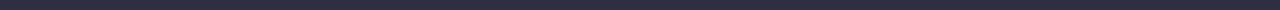
==== commit 1c334bdf: "footer soc, customers іконки" ====
--- a/index.html
+++ b/index.html
@@ -314,42 +314,42 @@
             <li class="company-item">
               <a class="company-link link" href="">
               <svg class="company-icon" width="104" height="56">
-                <use href="./images/icons.svg#icon-ya"></use>
+                <use href="./images/icons.svg#icon-Logo-5"></use>
               </svg>
               </a>
             </li>
             <li class="company-item">
               <a class="company-link link" href="">
               <svg class="company-icon" width="104" height="56">
-                <use href="./images/icons.svg#icon-tagline"></use>
+                <use href="./images/icons.svg#icon-Logo-4"></use>
               </svg>
               </a>
             </li>
             <li class="company-item">
               <a class="company-link link" href="">
               <svg class="company-icon" width="104" height="56">
-                <use href="./images/icons.svg#icon-object"></use>
+                <use href="./images/icons.svg#icon-Logo-3"></use>
               </svg>
               </a>
             </li>
             <li class="company-item">
               <a class="company-link link" href="">
               <svg class="company-icon" width="104" height="56">
-                <use href="./images/icons.svg#icon-foster"></use>
+                <use href="./images/icons.svg#icon-Logo-2"></use>
               </svg>
               </a>
             </li>
             <li class="company-item">
               <a class="company-link link" href="">
               <svg class="company-icon" width="104" height="56">
-                <use href="./images/icons.svg#icon-brand"></use>
+                <use href="./images/icons.svg#icon-Logo-1"></use>
               </svg>
               </a>
             </li>
             <li class="company-item">
               <a class="company-link link" href="">
                 <svg class="company-icon" width="104" height="56">
-                  <use href="./images/icons.svg#icon-compani"></use>
+                  <use href="./images/icons.svg#icon-Logo"></use>
                 </svg>
                 </a>
             </li>
@@ -362,13 +362,15 @@
     </main>
     <!--FOOTER-->
     <footer class="footer">
-      <div class="container">
+      <div class="container footer-f">
+        <div class="footer-wrap">
       <a class="logotype-footer" href="./index.html">Web<span class="logotype-part-footer">Studio</span></a>
       <p class="footer-text">
         Increase the flow of customers and sales for your business with digital
         marketing & growth solutions.
       </p>
-      
+        </div>
+         <div class="footer-wrap-soc"> 
           <p class="footer-text-soc">Social media</p>
             <ul class="footer-soc-list list">
               <li class="footer-soc-item">
@@ -398,7 +400,7 @@
                 </a>
               </li>
             </ul>
-      
+         </div>
           </div>
       </footer>
   </body>
--- a/css/styles.css
+++ b/css/styles.css
@@ -161,13 +161,15 @@
   height: 600px;
   margin-left: auto;
   margin-right: auto;
-  background:  rgba(46, 47, 66, 0.7);
-  background-image: linear-gradient(rgba(46, 47, 66, 0.7), rgba(46, 47, 66, 0.7)), url(../images/office.jpg);
+  background: rgba(46, 47, 66, 0.7);
+  background-image: linear-gradient(
+      rgba(46, 47, 66, 0.7),
+      rgba(46, 47, 66, 0.7)
+    ),
+    url(../images/office.jpg);
   background-repeat: no-repeat;
   background-position: center;
   background-size: cover;
-
- 
 }
 
 .hero-titel {
@@ -175,7 +177,7 @@
   line-height: 1.07;
   text-align: center;
   letter-spacing: 0.02em;
- /* background: var(--primary-text-color);*/
+  /* background: var(--primary-text-color);*/
   color: var(--white-color);
   max-width: 500px;
   justify-content: center;
@@ -212,7 +214,6 @@
   display: inline-block;
 }
 
-
 /*======================= FEATURE =======================*/
 .feature-title,
 .filter-title {
@@ -260,7 +261,6 @@
 
 .icon-antenna:before {
   background-image: url(../images/antenna.svg);
-
 }
 .icon-vector:before {
   background-image: url(../images/Vector.svg);
@@ -293,8 +293,6 @@
 .team {
   background-color: var(--background-color);
   padding-bottom: 120px;
-  
-
 }
 
 .team-title {
@@ -334,9 +332,8 @@
   border-radius: 0px 0px 4px 4px;
   background-color: #ffffff;
   margin-right: 24px;
-  box-shadow: 0px 1px 6px rgba(46, 47, 66, 0.08), 0px 1px 1px rgba(46, 47, 66, 0.16), 0px 2px 1px rgba(46, 47, 66, 0.08);
-
-
+  box-shadow: 0px 1px 6px rgba(46, 47, 66, 0.08),
+    0px 1px 1px rgba(46, 47, 66, 0.16), 0px 2px 1px rgba(46, 47, 66, 0.08);
 }
 .team-wrap {
   padding-top: 32px;
@@ -347,12 +344,11 @@
   display: flex;
   justify-content: center;
   gap: 24px;
-
 }
 
 .team-soc-item {
-width: 40px;
-height: 40px;
+  width: 40px;
+  height: 40px;
 }
 
 .team-soc-link {
@@ -363,10 +359,9 @@
   justify-content: center;
   align-items: center;
   background-color: #4d5ae5;
-
 }
 .team-soc-icon {
-  fill: #F4F4FD;
+  fill: #f4f4fd;
 }
 
 .team-soc-link:is(:hover, :focus) {
@@ -379,40 +374,36 @@
 }
 .customers-title {
   font-weight: 700;
-font-size: 36px;
-line-height: 1.11;
-text-align: center;
-letter-spacing: 0.02em;
-text-transform: capitalize;
-color: #2E2F42;
-padding-top: 130px;
-padding-bottom: 72px;
-
-
+  font-size: 36px;
+  line-height: 1.11;
+  text-align: center;
+  letter-spacing: 0.02em;
+  text-transform: capitalize;
+  color: #2e2f42;
+  padding-top: 130px;
+  padding-bottom: 72px;
 }
 
 .company-list {
   display: flex;
   gap: 24px;
-  
 }
 
 .company-item {
- width: calc((100% - 120px) / 6);
- height: 88px;
-
+  width: calc((100% - 120px) / 6);
+  height: 88px;
 }
 .company-link {
   width: 100%;
   height: 100%;
-  border: 1px solid #8E8F99;
-border-radius: 4px;
-display: flex;
-align-items: center;
-justify-content: center;
+  border: 1px solid #8e8f99;
+  border-radius: 4px;
+  display: flex;
+  align-items: center;
+  justify-content: center;
 }
 .company-icon {
-fill: #8E8F99;
+  fill: #8e8f99;
 }
 .company-link:is(:hover, :focus) {
   background-color: var(--accent-color);
@@ -432,9 +423,10 @@
   max-width: 264px;
   margin-top: 16px;
   display: flex;
-
-}
-
+}
+.footer-f {
+  display: flex;
+}
 
 .logotype-part-footer {
   color: #f4f4fd;
@@ -446,22 +438,23 @@
   font-weight: 800;
   font-size: 18px;
   line-height: 21px;
-
-  display: flex;
   align-items: center;
   letter-spacing: 0.03em;
   text-transform: uppercase;
 }
 
+.footer-wrap-soc {
+  margin-left: 120px;
+}
+
 .footer-soc-list {
   display: flex;
   gap: 16px;
-
 }
 
 .footer-soc-item {
-width: 40px;
-height: 40px;
+  width: 40px;
+  height: 40px;
 }
 
 .footer-soc-link {
@@ -472,28 +465,25 @@
   justify-content: center;
   align-items: center;
   background: rgba(255, 255, 255, 0.1);
-
 }
 .footer-soc-icon {
-  fill: #F4F4FD;
+  fill: #f4f4fd;
 }
 
 .footer-soc-link:is(:hover, :focus) {
-  background-color: #31D0AA;
+  background-color: #31d0aa;
 }
 .footer-text-soc {
   font-family: "Roboto", sans-serif;
   display: flex;
   font-weight: 500;
-font-size: 16px;
-line-height: 1.5;
-letter-spacing: 0.02em;
-color: #FFFFFF;
-text-align: center;
-justify-content: left;
-margin-bottom: 16px;
-
-
+  font-size: 16px;
+  line-height: 1.5;
+  letter-spacing: 0.02em;
+  color: #ffffff;
+  text-align: center;
+  justify-content: left;
+  margin-bottom: 16px;
 }
 /*======================= FILTER =======================*/
 .portfolio-page {
@@ -512,19 +502,19 @@
   color: #4d5ae5;
   padding: 12px 24px;
   cursor: pointer;
-  background: #F4F4FD;
-border: 1px solid #E7E9FC;
-border-radius: 4px;
-
+  background: #f4f4fd;
+  border: 1px solid #e7e9fc;
+  border-radius: 4px;
 }
 
 .filter-btn:hover,
 .filter-btn:focus {
   background-color: var(--accent-color);
   color: var(--white-color);
-  background: #404BBF;
-box-shadow: 0px 3px 1px rgba(0, 0, 0, 0.1), 0px 2px 1px rgba(0, 0, 0, 0.08), 0px 2px 2px rgba(0, 0, 0, 0.12);
-border-radius: 4px;
+  background: #404bbf;
+  box-shadow: 0px 3px 1px rgba(0, 0, 0, 0.1), 0px 2px 1px rgba(0, 0, 0, 0.08),
+    0px 2px 2px rgba(0, 0, 0, 0.12);
+  border-radius: 4px;
 }
 
 .filter-list {
@@ -562,8 +552,8 @@
 .card-item {
   width: calc((100% - 48px) / 3);
   border: 1px solid #e7e9fc;
-box-shadow: 0px 1px 6px rgba(46, 47, 66, 0.08);
-cursor: pointer;
+  box-shadow: 0px 1px 6px rgba(46, 47, 66, 0.08);
+  cursor: pointer;
 }
 
 .card-wrap {
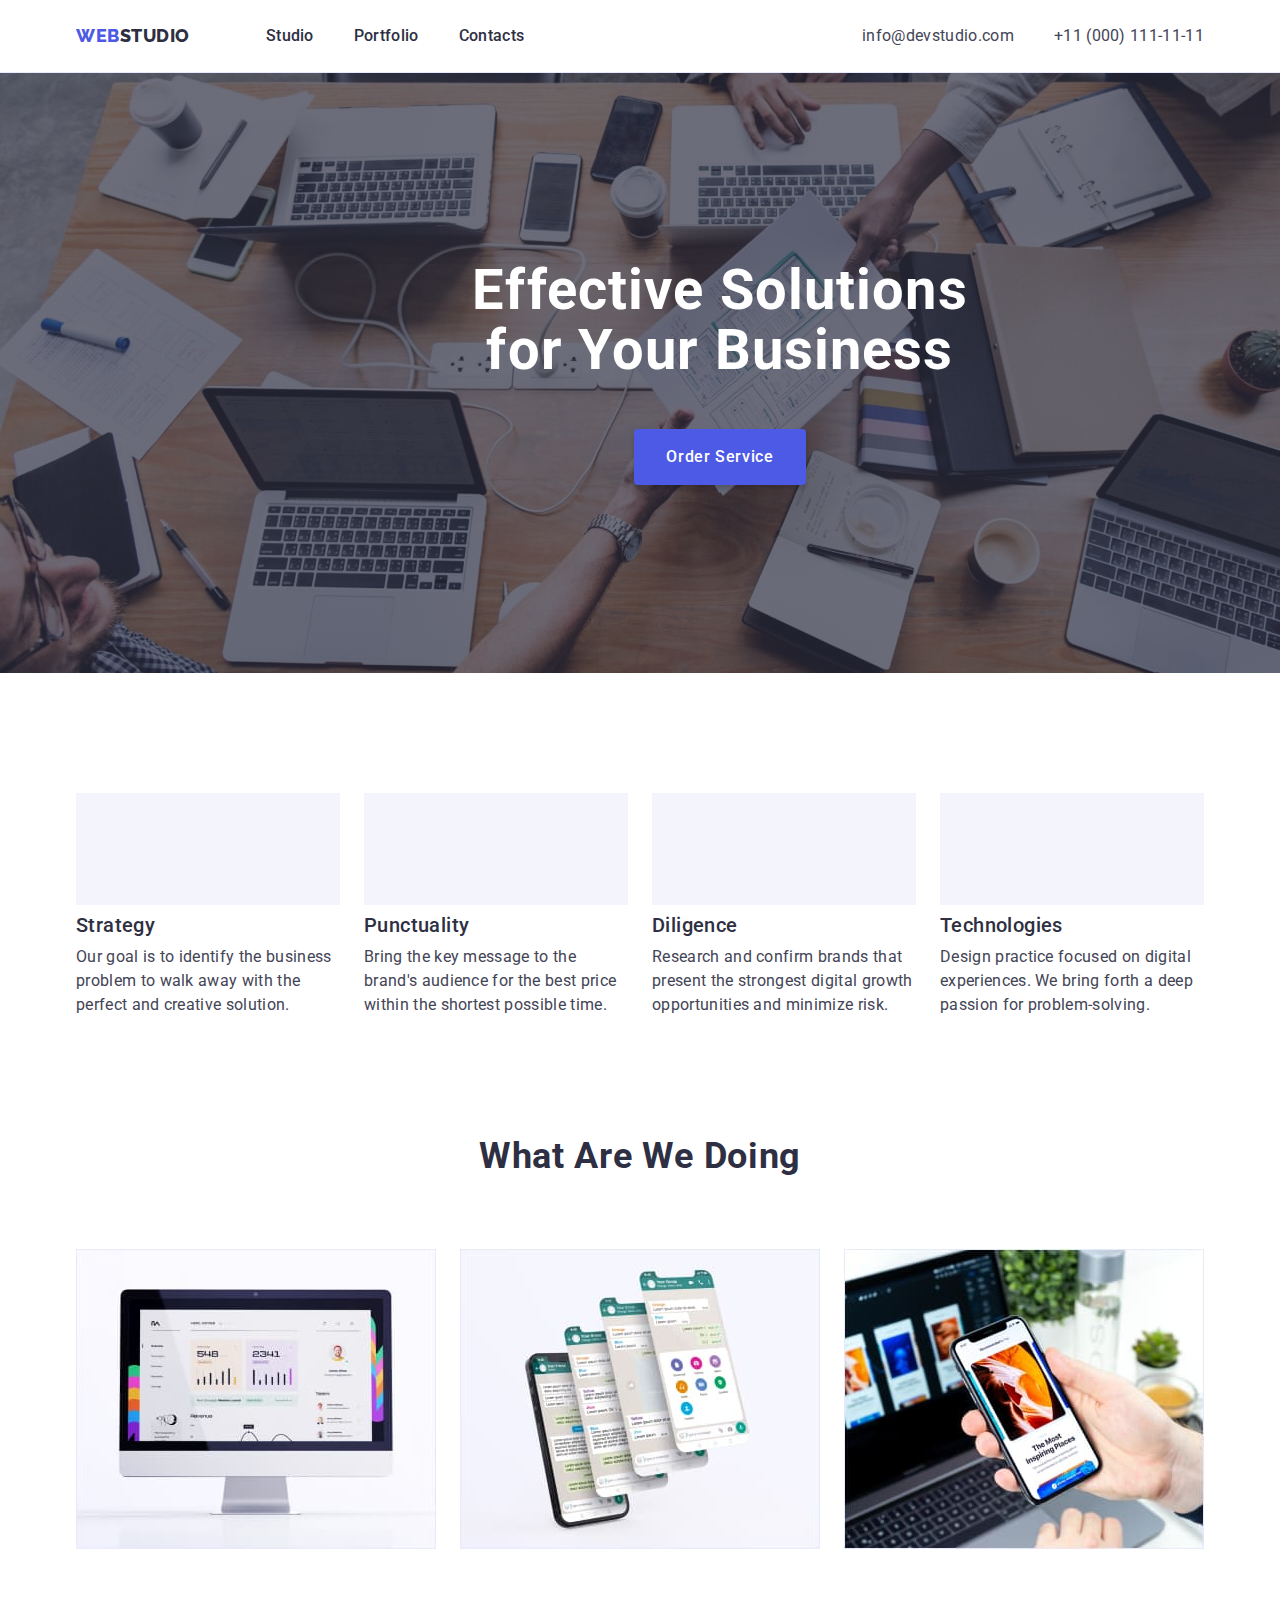
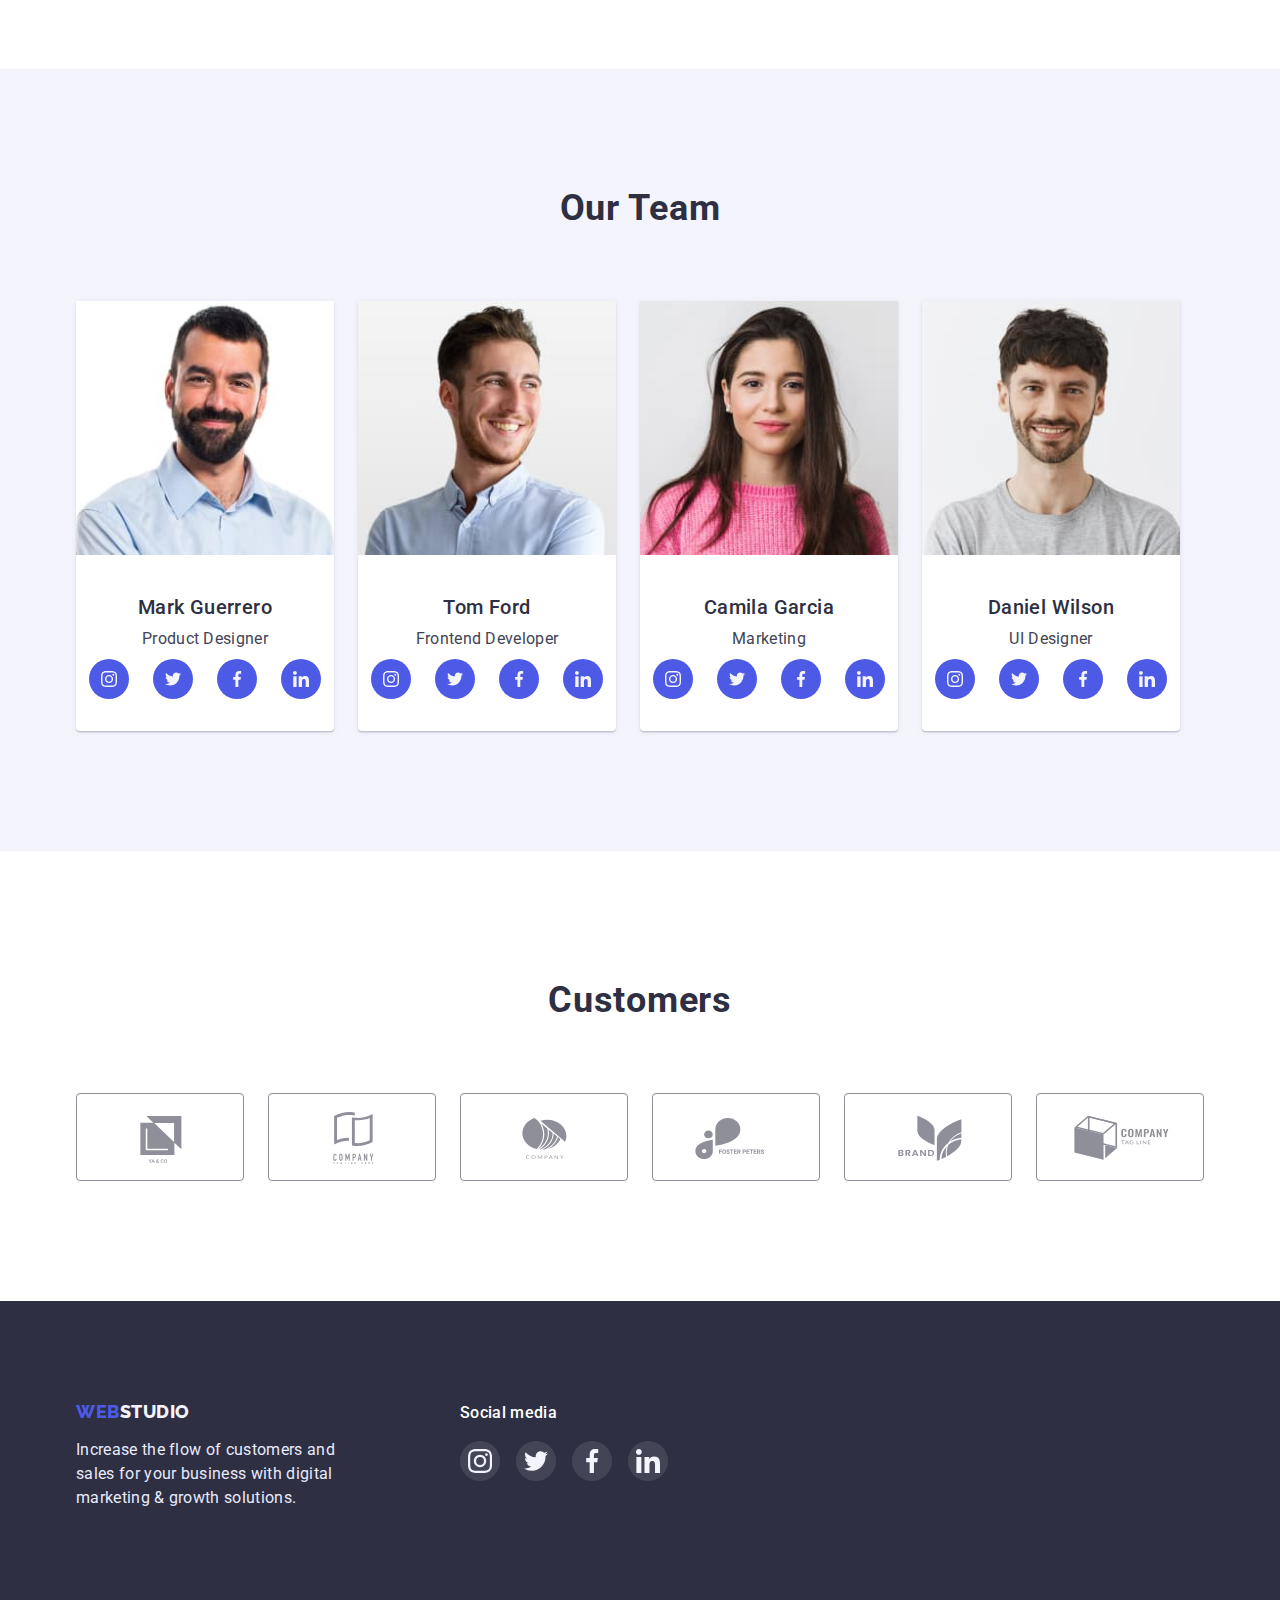
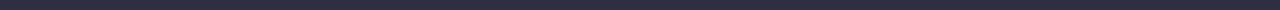
==== commit b7133206: "дз4 доопрацювання" ====
--- a/index.html
+++ b/index.html
@@ -307,6 +307,8 @@
         </ul>
         </div>
       </section>
+
+      <!--- Customers --->
       <section class="customers">
         <div class="container">
           <h2 class="customers-title">Customers</h2>
@@ -375,26 +377,26 @@
             <ul class="footer-soc-list list">
               <li class="footer-soc-item">
                 <a class="footer-soc-link link" href="">
-                  <svg class="footer-soc-icon" width="16" height="16">
+                  <svg class="footer-soc-icon" width="24" height="24">
                     <use href="./images/icons.svg#icon-instagram"></use>
                   </svg>
                 </a>
               </li>
               <li class="footer-soc-item">
                 <a class="footer-soc-link link" href="">
-                  <svg class="footer-soc-icon" width="16" height="16">
+                  <svg class="footer-soc-icon" width="24" height="24">
                     <use href="./images/icons.svg#icon-twitter"></use>
                   </svg>
                 </a>
               </li>
               <li class="footer-soc-item">
-                <a class="footer-soc-link link" href=""><svg class="team-soc-icon" width="16" height="16">
+                <a class="footer-soc-link link" href=""><svg class="team-soc-icon" width="24" height="24">
                   <use href="./images/icons.svg#icon-facebook"></use>
                 </svg></a>
               </li>
               <li class="footer-soc-item">
                 <a class="footer-soc-link link" href="">
-                  <svg class="footer-soc-icon" width="16" height="16">
+                  <svg class="footer-soc-icon" width="24" height="24">
                     <use href="./images/icons.svg#icon-linkedin"></use>
                   </svg>
                 </a>
--- a/css/styles.css
+++ b/css/styles.css
@@ -405,9 +405,25 @@
 .company-icon {
   fill: #8e8f99;
 }
+
+.company-link:hover,
+.company-link:focus {
+  border: 1px solid var(--accent-color);
+}
+
+.company-link:hover,
+.company-link:focus {
+  fill: var(--accent-color);
+}
+
+.company-icon:hover,
+.company-icon:focus {
+  fill: var(--accent-color);
+}
+/*
 .company-link:is(:hover, :focus) {
-  background-color: var(--accent-color);
-}
+  fill: var(--accent-color);
+}*/
 
 /*======================= FOOTER =======================*/
 .footer {
@@ -556,6 +572,10 @@
   cursor: pointer;
 }
 
+.card-item:is(:hover, :focus) {
+  box-shadow: 0px 1px 6px rgba(46, 47, 66, 0.08),
+    0px 1px 1px rgba(46, 47, 66, 0.16), 0px 2px 1px rgba(46, 47, 66, 0.08);
+}
 .card-wrap {
   padding-top: 32px;
   padding-bottom: 32px;
